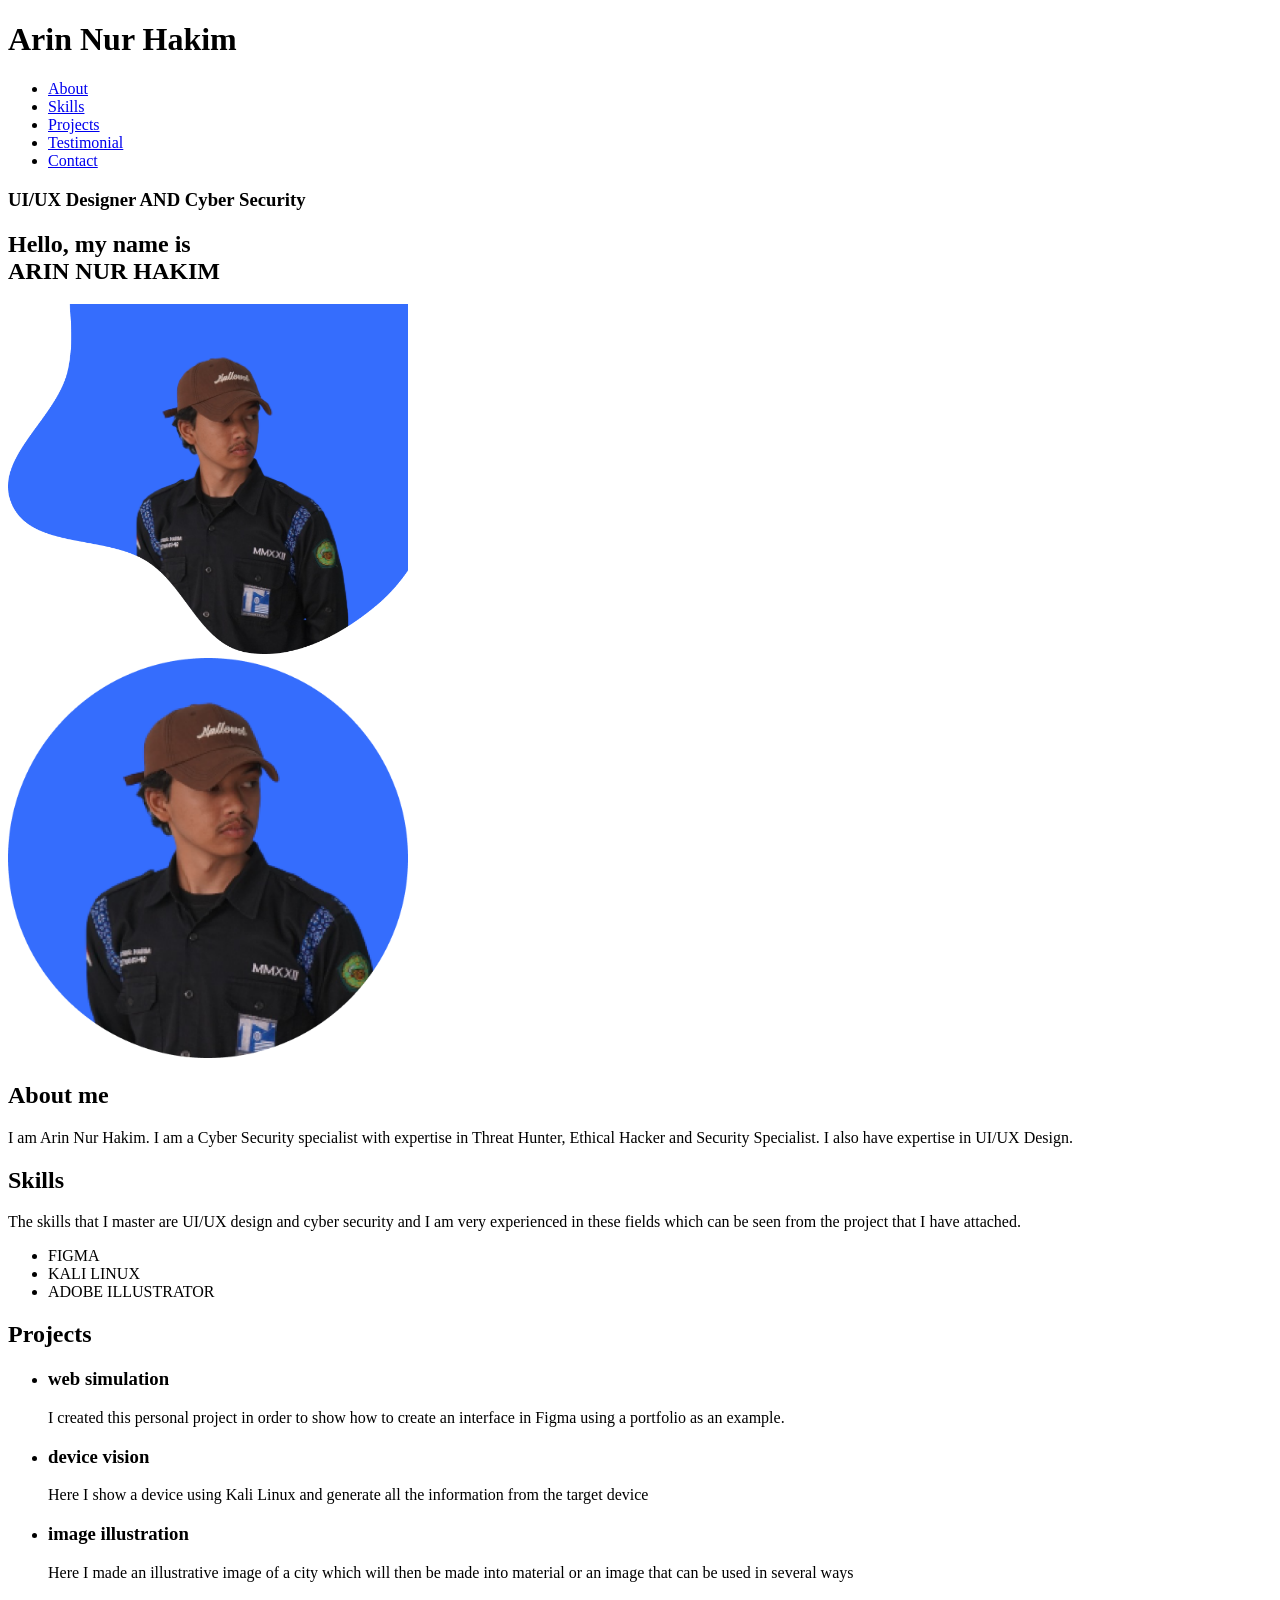
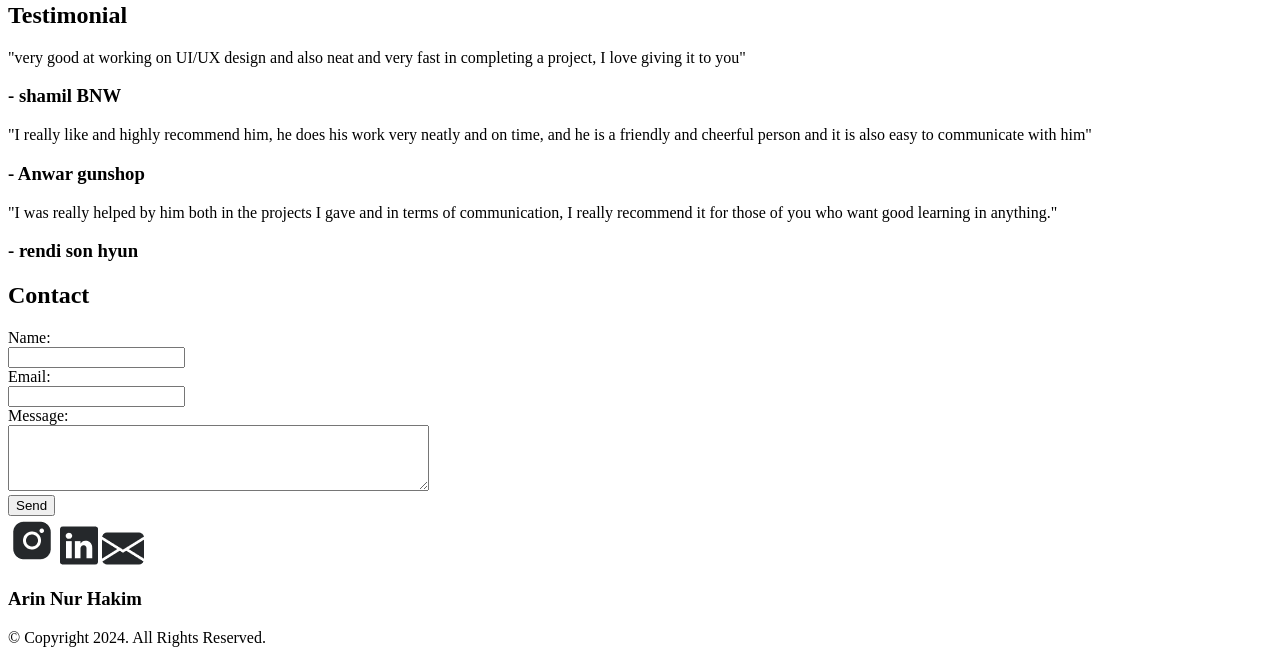
==== index.html @ 06cc5a78 "Add files via upload" ====
<!DOCTYPE html>
<html lang="en">

<head>
    <meta charset="UTF-8">
    <meta name="viewport" content="width=device-width, initial-scale=1.0">
    <title>Arin Nur Hakim</title>
</head>

<body>
    <!-- Headar section-->

    <header>
        <h1>Arin Nur Hakim</h1>
        <nav>
            <ul class="menu">
                <li><a href="#about">About</a></li>
                <li><a href="#skills">Skills</a></li>
                <li><a href="#projects">Projects</a></li>
                <li><a href="#testimonial">Testimonial</a></li>
                <li><a href="#contact">Contact</a></li>
            </ul>
        </nav>
    </header>

    <!-- Header End-->

    <!-- Heron Section-->
    <section id="hero">
        <div>
            <div>
                <h3>UI/UX Designer AND Cyber Security</h3>
                <h1>
                    Hello, my name is<span> <br> ARIN NUR HAKIM </span>
                </h1>
                <img src="assets/image.png" alt="Arin Nur Hakim" width="400px" />
            </div>
        </div>
    </section>
    <!-- Hero End -->

    <!--about me-->
    <div>
        <img src="assets/bg-2.png" alt="" width="400px" />
    </div>
    <section id="about">
        <h2>About me</h2>
        <p>I am Arin Nur Hakim. I am a Cyber Security specialist with expertise in Threat Hunter, Ethical Hacker and
            Security
            Specialist. I also have expertise in UI/UX Design.</p>
    </section>
    <!-- about me end-->

    <!--my skill-->
    <section id="skills">
        <h2>Skills</h2>
        <p>The skills that I master are UI/UX design and cyber security and I am very experienced in these fields which
            can be seen
            from the project that I have attached.</p>
        <ul>
            <li>FIGMA</li>
            <li>KALI LINUX</li>
            <li>ADOBE ILLUSTRATOR</li>
        </ul>
    </section>
    <!-- my skill end-->

    <!-- project-->
    <section id="projects">
        <h2>Projects</h2>
        <ul>
            <li>
                <h3>web simulation</h3>
                <p>I created this personal project in order to show how to create an interface in Figma using a
                    portfolio as an example.</p>
            </li>
            <li>
                <h3>device vision</h3>
                <p>Here I show a device using Kali Linux and generate all the information from the target device</p>
            </li>
            <li>
                <h3>image illustration</h3>
                <p>Here I made an illustrative image of a city which will then be made into material or an image that
                    can be used in
                    several ways</p>
            </li>
        </ul>
    </section>
    <!-- project end-->

    <!--testimonial-->
    <div id="testimonial">
        <h2>Testimonial</h2>
        <p>"very good at working on UI/UX design and also neat and very fast in completing a project, I love giving it
            to you"</p>
        <h3>- shamil BNW</h3>
        <p>"I really like and highly recommend him, he does his work very neatly and on time, and he is a friendly and
            cheerful
            person and it is also easy to communicate with him"</p>
        <h3>- Anwar gunshop</h3>
        <p>"I was really helped by him both in the projects I gave and in terms of communication, I really recommend it
            for those of
            you who want good learning in anything."</p>
        <h3>- rendi son hyun</h3>
    </div>
    <!-- testimonial end -->

    <!-- contact me -->
    <section id="contact">
        <h2>Contact</h2>
        <form action="mailto:shidickarienpermana@gmail.com" method="post" enctype="text/plain">
            <label for="name">Name:</label><br>
            <input type="text" id="name" name="name" required><br>
            <label for="email">Email:</label><br>
            <input type="email" id="email" name="email" required><br>
            <label for="message">Message:</label><br>
            <textarea id="message" name="message" rows="4" cols="50" required></textarea><br>
            <input type="submit" value="Send">
        </form>
    </section>
    <!-- contact me and-->

    <!-- Footer -->
    <footer>
        <div>
            <div>
                <div>
                    <a href="#"><img src="assets/ph_instagram-logo-fill.png" alt=""></a>
                    <a href="#"><img src="assets/Group.png" alt=""></a>
                    <a href="#"><img src="assets/Groupq.png" alt=""></a>
                </div>
                <h3>Arin Nur Hakim</h3>
                <p>&#169; Copyright 2024. All Rights Reserved.</p>
            </div>
        </div>
    </footer>
    <!-- Footer End -->
</body>

</html>
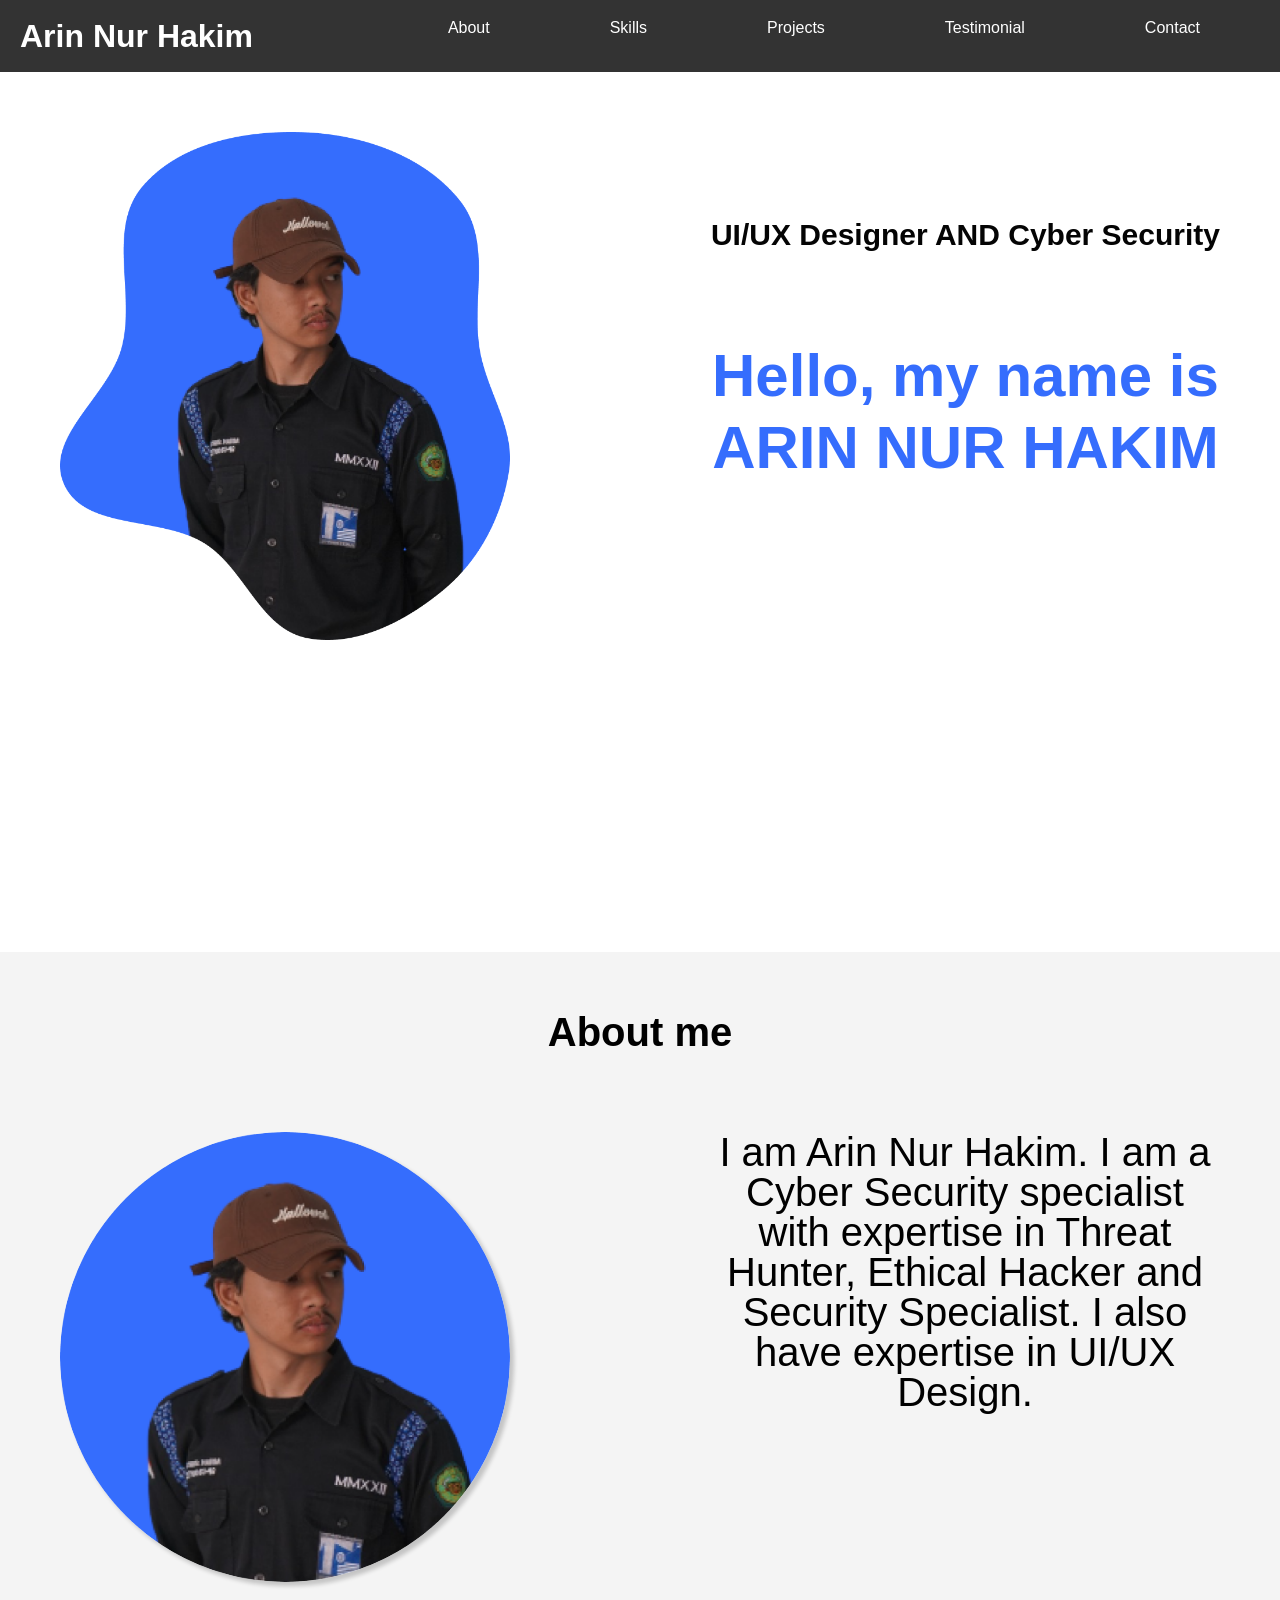
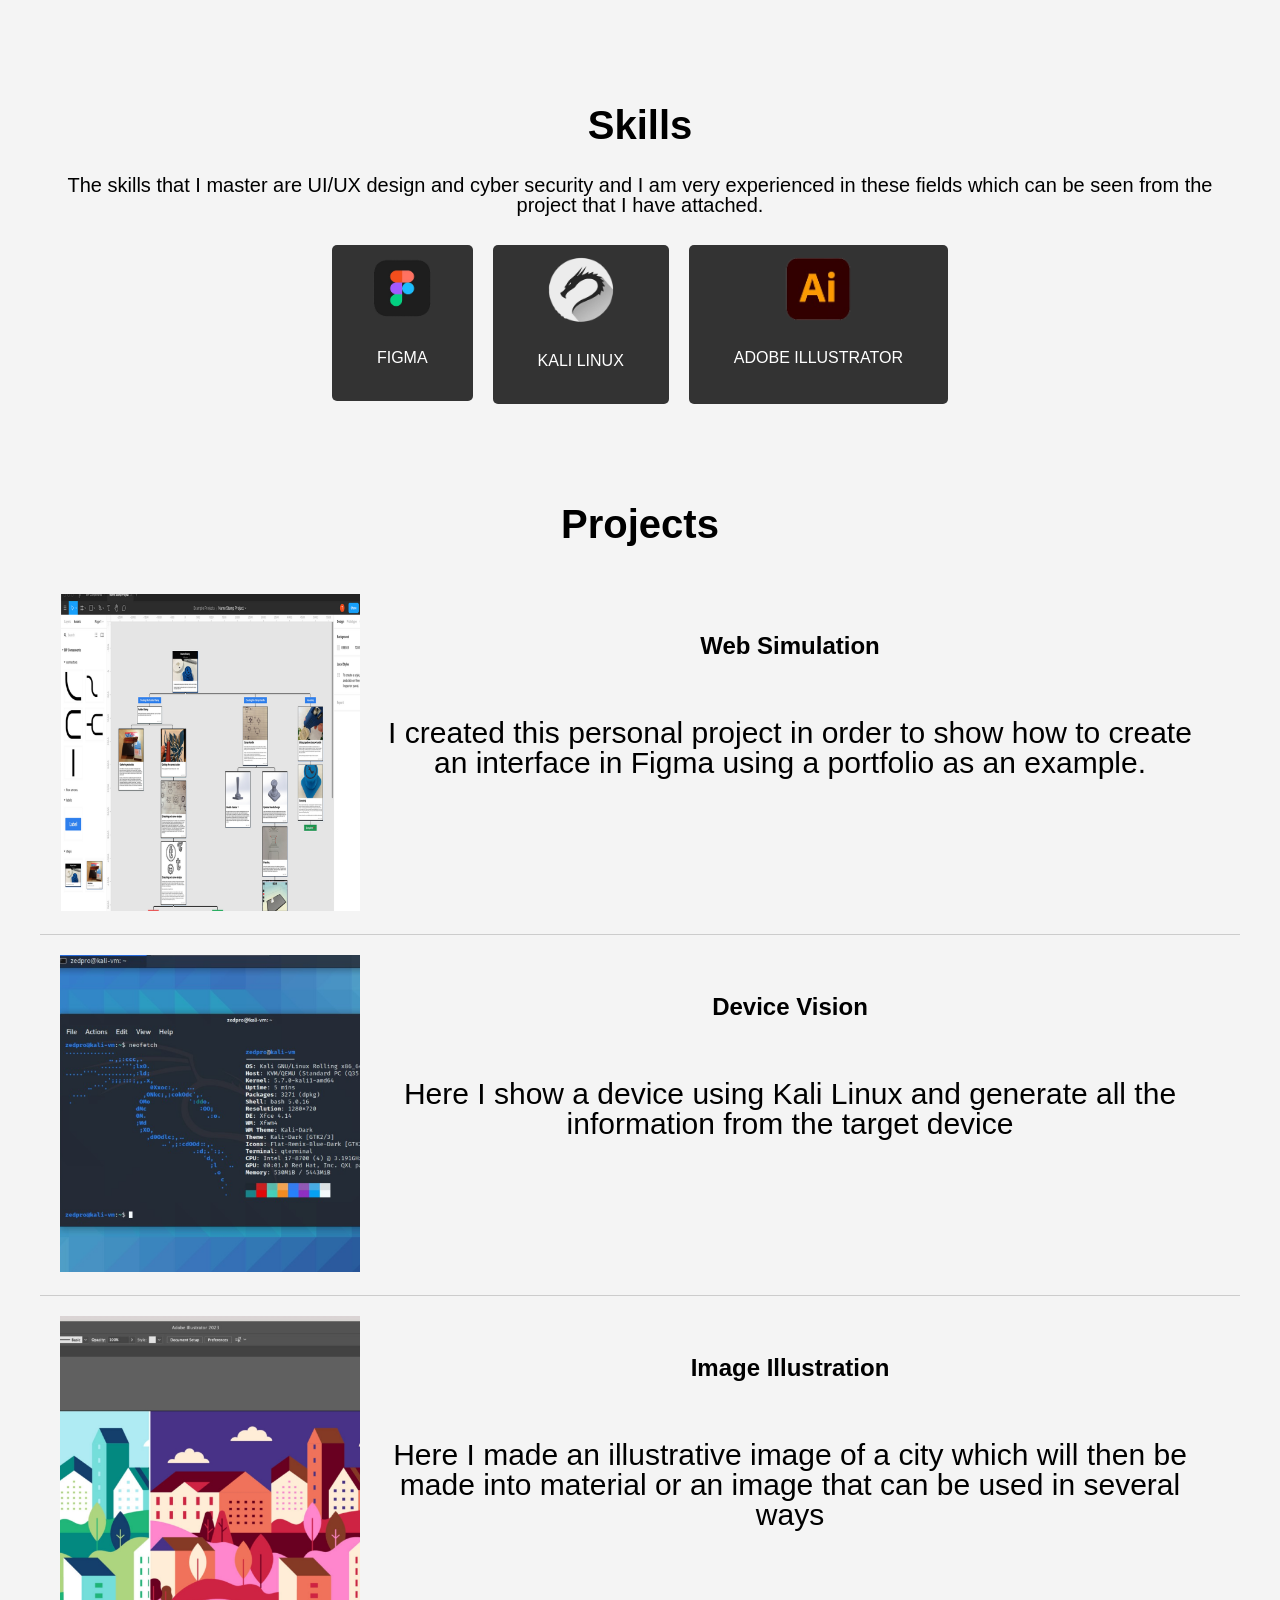
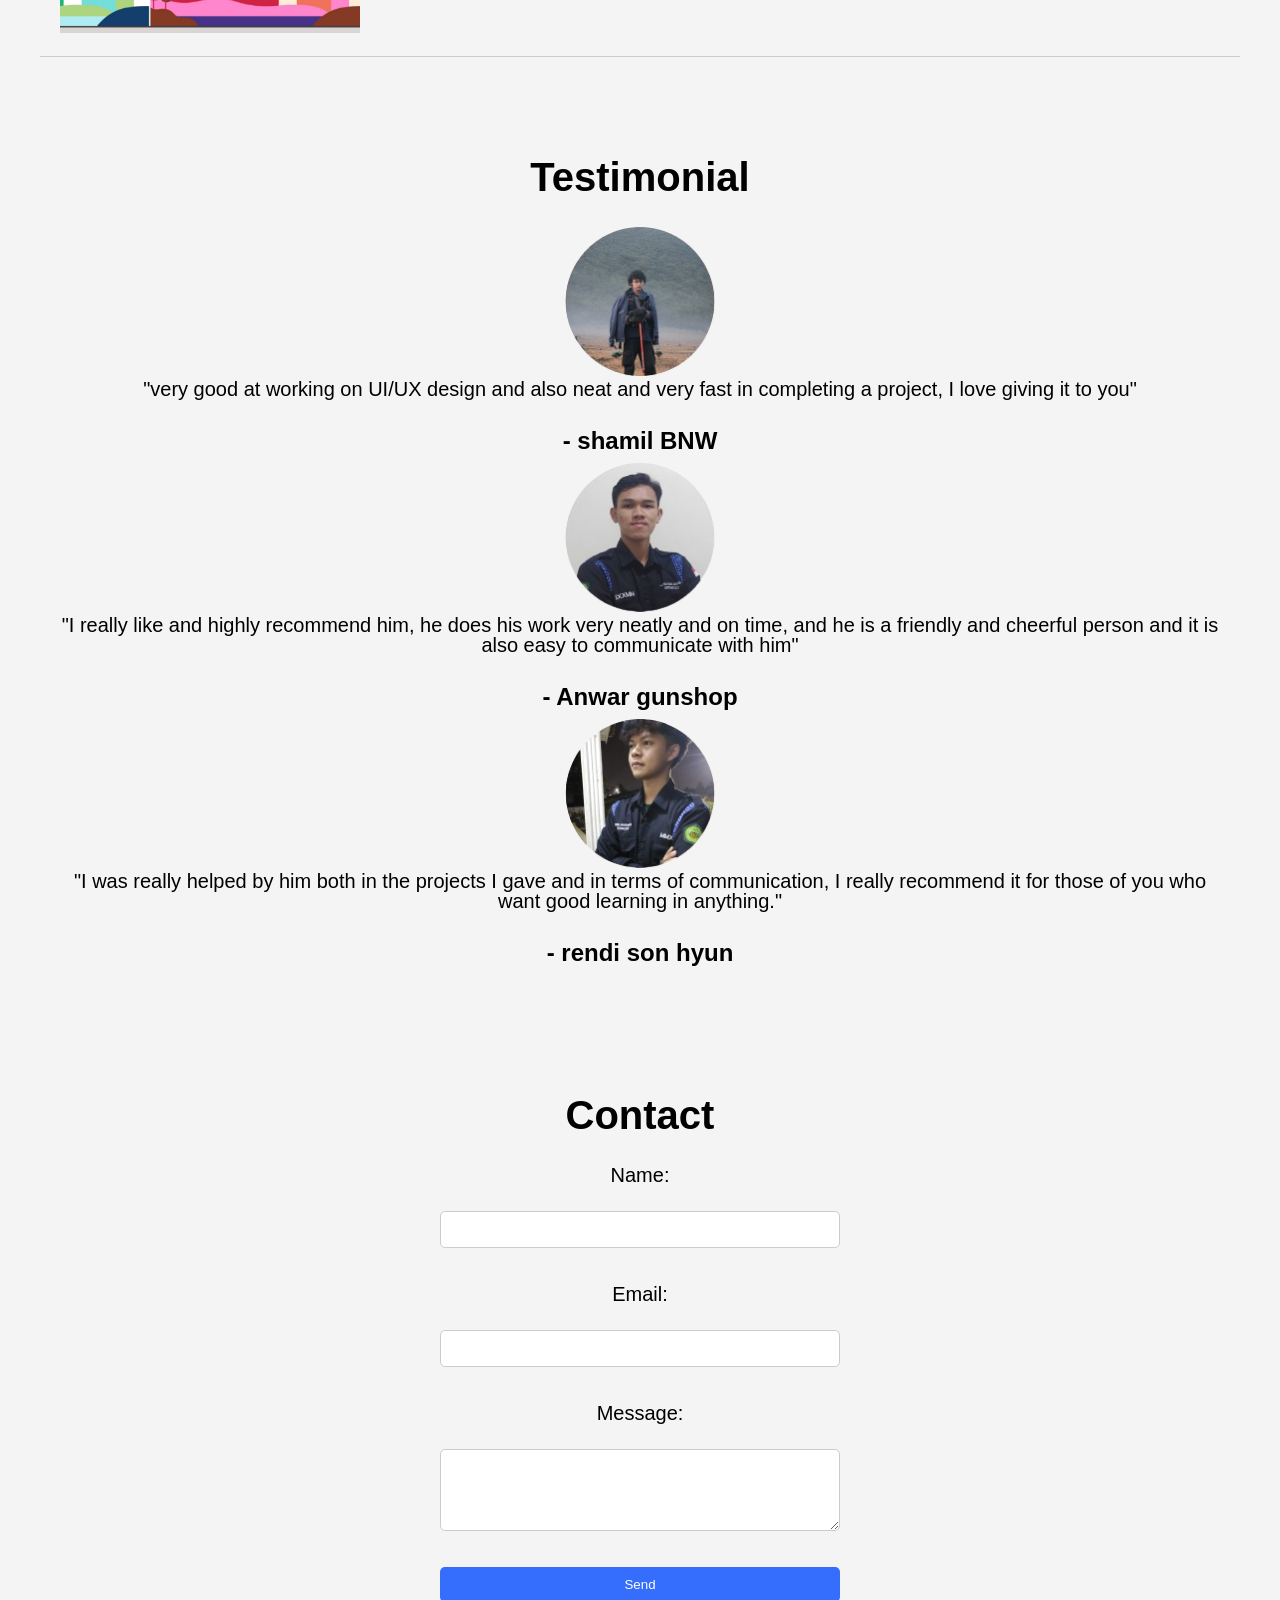
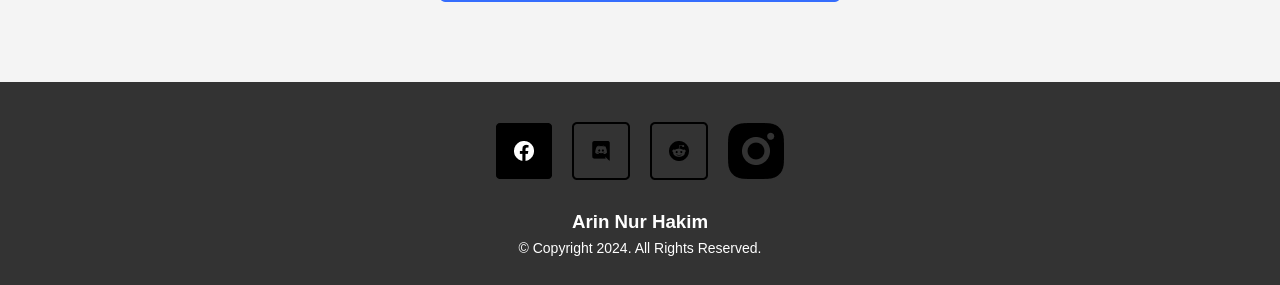
==== commit c106f32a: "Add files via upload" ====
--- a/index.html
+++ b/index.html
@@ -5,14 +5,15 @@
     <meta charset="UTF-8">
     <meta name="viewport" content="width=device-width, initial-scale=1.0">
     <title>Arin Nur Hakim</title>
+    <link rel="stylesheet" href="style.css">
 </head>
 
 <body>
-    <!-- Headar section-->
-
+    <!-- Header section-->
     <header>
         <h1>Arin Nur Hakim</h1>
         <nav>
+            <div class="hamburger">&#9776;</div>
             <ul class="menu">
                 <li><a href="#about">About</a></li>
                 <li><a href="#skills">Skills</a></li>
@@ -22,32 +23,45 @@
             </ul>
         </nav>
     </header>
-
     <!-- Header End-->
 
-    <!-- Heron Section-->
+    <!-- Hero Section-->
     <section id="hero">
-        <div>
-            <div>
+        <div class="home">
+            <div class="yy">
+                <img src="fg.png" alt="Arin Nur Hakim" width="450px" />
+            </div>
+            <div class="kolom">
                 <h3>UI/UX Designer AND Cyber Security</h3>
                 <h1>
                     Hello, my name is<span> <br> ARIN NUR HAKIM </span>
                 </h1>
-                <img src="assets/image.png" alt="Arin Nur Hakim" width="400px" />
             </div>
         </div>
     </section>
     <!-- Hero End -->
 
     <!--about me-->
-    <div>
-        <img src="assets/bg-2.png" alt="" width="400px" />
-    </div>
     <section id="about">
-        <h2>About me</h2>
-        <p>I am Arin Nur Hakim. I am a Cyber Security specialist with expertise in Threat Hunter, Ethical Hacker and
-            Security
-            Specialist. I also have expertise in UI/UX Design.</p>
+        <div class="about">
+            <div class="head-page">
+                <h2>About me</h2>
+            </div>
+            <div class="about-content">
+                <div>
+                    <img class="profile" src="bg-2.png" style="width: 450px; border-radius: 50%" />
+                </div>
+                <div class="about-descript">
+                    <p class="paraghraf">
+                        I am Arin Nur Hakim. I am a Cyber Security specialist with expertise in Threat Hunter,
+                        Ethical
+                        Hacker and
+                        Security
+                        Specialist. I also have expertise in UI/UX Design. </p>
+                </div>
+            </div>
+        </div>
+        </div>
     </section>
     <!-- about me end-->
 
@@ -57,49 +71,119 @@
         <p>The skills that I master are UI/UX design and cyber security and I am very experienced in these fields which
             can be seen
             from the project that I have attached.</p>
-        <ul>
-            <li>FIGMA</li>
-            <li>KALI LINUX</li>
-            <li>ADOBE ILLUSTRATOR</li>
-        </ul>
+        <div>
+            <ul>
+                <div>
+                    <li <a href="#"><img src="uu-removebg-preview.png" style="width: 70px;" alt="" /></a>
+                        <div class=" nama">
+                            FIGMA
+                        </div>
+                </div>
+                </li>
+                <li>
+                    <a href="#"><img src="yy-removebg-preview.png" style="width: 70px;" alt="" /></a>
+                    <div class="nama">
+                        KALI LINUX
+                    </div>
+                </li>
+                <li>
+                    <a href="#"><img src="ww-removebg-preview.png" style="width: 70px;" alt="" /></a>
+                    <div class="nama">
+                        ADOBE ILLUSTRATOR
+                    </div>
+                </li>
+            </ul>
+        </div>
     </section>
     <!-- my skill end-->
 
     <!-- project-->
     <section id="projects">
-        <h2>Projects</h2>
-        <ul>
-            <li>
-                <h3>web simulation</h3>
-                <p>I created this personal project in order to show how to create an interface in Figma using a
-                    portfolio as an example.</p>
-            </li>
-            <li>
-                <h3>device vision</h3>
-                <p>Here I show a device using Kali Linux and generate all the information from the target device</p>
-            </li>
-            <li>
-                <h3>image illustration</h3>
-                <p>Here I made an illustrative image of a city which will then be made into material or an image that
-                    can be used in
-                    several ways</p>
-            </li>
-        </ul>
+        <div>
+            <h2>Projects</h2>
+            <ul>
+                <li>
+                    <div class="projects1">
+                        <div>
+                            <img src="pexels-elly-fairytale-3823207 1.png" alt="Arin Nur Hakim" width="300px" />
+                        </div>
+                        <div class="uhuy">
+                            <div>
+                                <h3>Web Simulation</h3>
+                            </div>
+                            <p id="projectsp">I created this personal project in order to show how to create an
+                                interface in
+                                Figma
+                                using
+                                a
+                                portfolio as an example.</p>
+                        </div>
+                    </div>
+                </li>
+                <li>
+                    <div class="projects2">
+                        <div>
+                            <img src="Rectangle p.png" alt="Arin Nur Hakim" width="300px" />
+                        </div>
+                        <div class="uhuy2">
+                            <h3>Device Vision</h3>
+                            <p id="projectsp">Here I show a device using Kali Linux and generate all the information
+                                from
+                                the
+                                target
+                                device</p>
+                        </div>
+                    </div>
+                </li>
+                <li>
+                    <div class="projects3">
+                        <div>
+                            <img src="Rectangle 7.png" alt="Arin Nur Hakim" width="300px" />
+                        </div>
+                        <div class="uhuy3">
+                            <h3>Image Illustration</h3>
+                            <p id="projectsp">
+                                Here I made an illustrative image of a city which will then be made into
+                                material
+                                or
+                                an
+                                image
+                                that
+                                can be used in
+                                several ways</p>
+                        </div>
+                    </div>
+                </li>
+            </ul>
+        </div>
     </section>
     <!-- project end-->
 
     <!--testimonial-->
     <div id="testimonial">
+
         <h2>Testimonial</h2>
+        <div>
+            <img src="testimo_foto_3-removebg-preview.png" alt="Arin Nur Hakim" width="150px" />
+        </div>
         <p>"very good at working on UI/UX design and also neat and very fast in completing a project, I love giving it
-            to you"</p>
+            to
+            you"</p>
         <h3>- shamil BNW</h3>
+        <div>
+            <img src="testimo_foto_2-removebg-preview.png" alt="Arin Nur Hakim" width="150px" />
+        </div>
         <p>"I really like and highly recommend him, he does his work very neatly and on time, and he is a friendly and
             cheerful
             person and it is also easy to communicate with him"</p>
         <h3>- Anwar gunshop</h3>
+        <div>
+            <img src="testimo_foto-removebg-preview.png" alt="Arin Nur Hakim" width="150px" />
+        </div>
         <p>"I was really helped by him both in the projects I gave and in terms of communication, I really recommend it
-            for those of
+            for
+            those
+            of
             you who want good learning in anything."</p>
         <h3>- rendi son hyun</h3>
     </div>
@@ -108,7 +192,8 @@
     <!-- contact me -->
     <section id="contact">
         <h2>Contact</h2>
-        <form action="mailto:shidickarienpermana@gmail.com" method="post" enctype="text/plain">
+        <form
+            action="mailto:shidickarienpermana@gmail.com?subject=Hello%20Arin%20Nur%20Hakim!&body=Hello%20Arin%20Nur%20Hakim,%0A%0AHere%20is%20my%20message:%0A%0A%0A%0ASincerely,%0A%0A%5BYour%20Name%5D">
             <label for="name">Name:</label><br>
             <input type="text" id="name" name="name" required><br>
             <label for="email">Email:</label><br>
@@ -118,16 +203,17 @@
             <input type="submit" value="Send">
         </form>
     </section>
-    <!-- contact me and-->
+    <!-- contact me end-->
 
     <!-- Footer -->
     <footer>
         <div>
             <div>
-                <div>
-                    <a href="#"><img src="assets/ph_instagram-logo-fill.png" alt=""></a>
-                    <a href="#"><img src="assets/Group.png" alt=""></a>
-                    <a href="#"><img src="assets/Groupq.png" alt=""></a>
+                <div class="img">
+                    <a href="#"><img src="fb.png" alt="" /></a>
+                    <a href="#"><img src="discord.png" alt="" /></a>
+                    <a href="#"><img src="github.png" alt="" /></a>
+                    <a href="#"><img src="instagram.png" alt="" /></a>
                 </div>
                 <h3>Arin Nur Hakim</h3>
                 <p>&#169; Copyright 2024. All Rights Reserved.</p>
@@ -135,6 +221,13 @@
         </div>
     </footer>
     <!-- Footer End -->
+
+    <script>
+        document.querySelector('.hamburger').addEventListener('click', function () {
+            document.querySelector('ul.menu').classList.toggle('show');
+        });
+    </script>
+
 </body>
 
 </html>
--- a/style.css
+++ b/style.css
@@ -0,0 +1,510 @@
+* {
+  box-sizing: border-box;
+  margin: 0;
+  padding: 0;
+}
+
+body {
+  font-family: "Roboto", sans-serif;
+  line-height: 1;
+}
+
+/* Header section */
+
+@media screen and (max-width: 768px) {
+  /* Other existing styles */
+
+  /* Show hamburger button */
+  .hamburger {
+    display: block;
+    z-index: 999;
+  }
+
+  /* Adjust menu layout */
+  nav ul {
+    position: absolute;
+    top: 100%;
+    left: 0;
+    width: 100%;
+    height: 0;
+    overflow: hidden;
+    transition: height 0.3s ease;
+    background-color: #333;
+    z-index: 998; /* Ensure menu is below hamburger button */
+  }
+
+  nav ul.show {
+    height: auto;
+  }
+
+  nav ul.show {
+    display: flex;
+    flex-direction: column;
+    position: absolute;
+    top: 100%;
+    left: 0;
+    width: 100%;
+    background-color: #333;
+  }
+
+  nav ul li {
+    padding: 10px 0; /* Adjust padding */
+    display: block;
+    text-align: center; /* Center align menu items */
+  }
+
+  /* Ensure hamburger button stays at top right */
+  .hamburger {
+    position: absolute;
+    top: 20px;
+    right: 20px;
+  }
+}
+
+header {
+  display: flex;
+  justify-content: space-between;
+  padding: 20px;
+  text-align: center;
+  background-color: #333;
+  color: #fff;
+}
+
+nav {
+  position: relative;
+}
+
+nav ul {
+  display: flex;
+  list-style: none;
+}
+
+nav ul li {
+  padding: 0 60px;
+}
+
+nav ul li a {
+  color: #fff;
+  text-decoration: none;
+}
+
+.hamburger {
+  display: none;
+}
+
+/* Hero Section */
+
+@media screen and (max-width: 768px) {
+  #hero .home {
+    padding: 50px;
+  }
+}
+
+#hero {
+  height: 90vh;
+  align-items: center;
+  text-align: center;
+  margin-bottom: 70px;
+}
+
+.home {
+  padding: 60px;
+  display: flex;
+  align-items: center;
+  justify-content: space-between;
+  gap: 80px;
+}
+
+#hero div h1 {
+  font-size: 60px;
+  line-height: 1.2;
+  margin-bottom: 70px;
+  color: #356dfd;
+}
+
+#hero div h3 {
+  font-size: 30px;
+  margin-bottom: 90px;
+  color: #040404;
+}
+
+/* About me */
+
+#about {
+  padding: 60px;
+  background-color: #f4f4f4;
+  text-align: center;
+}
+
+#about h2 {
+  font-size: 40px;
+  margin-bottom: 30px;
+}
+
+#about p {
+  font-size: 40px;
+  margin-bottom: 80px;
+}
+
+.about {
+  display: flex;
+  flex-direction: column;
+  gap: 50px;
+}
+
+.about-descript {
+  display: flex;
+  gap: 500px;
+}
+
+.about-content {
+  display: flex;
+  justify-content: space-between;
+  gap: 200px;
+}
+
+.profile {
+  box-shadow: 4px 4px 4px rgba(0, 0, 0, 0.2);
+}
+
+/* Skills */
+
+@media screen and (max-width: 768px) {
+  /* Other existing styles */
+
+  /* Adjust skills layout */
+  #skills ul {
+    flex-direction: column;
+    align-items: center;
+  }
+
+  #skills li {
+    width: auto; /* Set width to auto */
+    margin: 10px 0; /* Adjust margin */
+  }
+}
+
+#skills {
+  justify-content: center;
+  padding: 60px;
+  background-color: #f4f4f4;
+  text-align: center;
+}
+
+#skills h2 {
+  justify-content: center;
+  font-size: 40px;
+  margin-bottom: 30px;
+}
+
+#skills p {
+  justify-content: center;
+  font-size: 20px;
+  margin-bottom: 30px;
+}
+
+.nama {
+  display: flex;
+  flex-direction: column;
+  padding: 25px;
+}
+
+#skills ul {
+  display: flex;
+  justify-content: center;
+  list-style: none;
+  padding: 0;
+}
+
+#skills li {
+  background-color: #333;
+  color: #fff;
+  padding: 10px 20px;
+  margin: 0 10px;
+  border-radius: 5px;
+  justify-content: center;
+}
+
+/* Projects */
+
+@media screen and (max-width: 768px) {
+  /* Other existing styles */
+
+  /* Adjust project layout */
+  .projects1,
+  .projects2,
+  .projects3 {
+    flex-direction: column;
+  }
+
+  .projects1 img,
+  .projects2 img,
+  .projects3 img {
+    width: 100%;
+    max-width: none; /* Remove max-width */
+    height: auto;
+  }
+}
+
+#projects {
+  padding: 40px;
+  background-color: #f4f4f4;
+  text-align: center;
+  justify-content: space-around;
+  flex-wrap: wrap;
+}
+
+.projects1 {
+  display: flex;
+  width: 100%;
+}
+
+.projects2 {
+  display: flex;
+  width: 100%;
+}
+
+.projects3 {
+  display: flex;
+  width: 100%;
+}
+
+.uhuy {
+  display: flex;
+  flex-direction: column;
+  width: 100%;
+}
+
+.uhuy2 {
+  display: flex;
+  flex-direction: column;
+  width: 100%;
+}
+
+.uhuy3 {
+  display: flex;
+  flex-direction: column;
+  width: 100%;
+}
+
+#projects h2 {
+  font-size: 40px;
+  margin-bottom: 30px;
+}
+
+#projects ul {
+  list-style: none;
+  padding: 0;
+}
+
+#projects li {
+  padding: 20px;
+  border-bottom: 1px solid #ccc;
+  width: 100%;
+}
+
+#projects h3 {
+  padding: 40px;
+  justify-content: center;
+  font-size: 24px;
+  margin-bottom: 10px;
+}
+
+#projectsp {
+  display: flex;
+  flex-direction: row;
+  padding: 10px;
+  justify-content: center;
+  font-size: 30px;
+  margin-bottom: 10px;
+}
+
+/* Testimonial */
+#testimonial {
+  padding: 60px;
+  background-color: #f4f4f4;
+  text-align: center;
+}
+
+#testimonial h2 {
+  font-size: 40px;
+  margin-bottom: 30px;
+}
+
+#testimonial p {
+  font-size: 20px;
+  margin-bottom: 30px;
+}
+
+#testimonial h3 {
+  font-size: 24px;
+  margin-bottom: 10px;
+}
+
+/* Contact */
+#contact {
+  padding: 60px;
+  background-color: #f4f4f4;
+  text-align: center;
+}
+
+#contact h2 {
+  font-size: 40px;
+  margin-bottom: 30px;
+}
+
+#contact form {
+  display: flex;
+  flex-direction: column;
+  max-width: 400px;
+  margin: 0 auto;
+}
+
+#contact label {
+  font-size: 20px;
+  margin-bottom: 10px;
+}
+
+#contact input,
+#contact textarea {
+  padding: 10px;
+  margin-bottom: 20px;
+  border: 1px solid #ccc;
+  border-radius: 5px;
+}
+
+#contact input[type="submit"] {
+  padding: 10px 20px;
+  background-color: #356dfd;
+  color: #fff;
+  border: none;
+  border-radius: 5px;
+  cursor: pointer;
+}
+
+/* Footer */
+footer {
+  padding: 20px;
+  background-color: #333;
+  color: #fff;
+  text-align: center;
+  display: flex;
+  justify-content: center;
+}
+
+.img {
+  display: flex;
+  flex-direction: row;
+  padding: 20px;
+  justify-content: center;
+}
+
+footer div {
+  display: flex;
+  flex-direction: column;
+  align-items: center;
+}
+
+footer div div {
+  display: flex;
+  justify-content: center;
+  margin-bottom: 10px;
+}
+
+footer div a {
+  margin: 0 10px;
+}
+
+footer h3 {
+  margin-bottom: 10px;
+}
+
+footer p {
+  font-size: 14px;
+}
+
+/* Media Queries */
+@media screen and (max-width: 768px) {
+  header {
+    flex-direction: column;
+  }
+
+  nav ul {
+    position: absolute;
+    top: 100%;
+    left: 0;
+    width: 100%;
+    height: 0;
+    overflow: hidden;
+    transition: height 0.3s ease;
+    background-color: #333;
+  }
+
+  nav ul.show {
+    height: auto;
+  }
+
+  nav ul li {
+    padding: 10px;
+    display: block;
+  }
+
+  nav ul li:hover {
+    background-color: #444;
+  }
+
+  .hamburger {
+    display: block;
+    cursor: pointer;
+    color: #fff;
+    padding: 10px;
+    position: absolute;
+    top: 50%;
+    transform: translateY(-50%);
+    right: 20px;
+  }
+
+  #hero {
+    flex-direction: column;
+  }
+
+  #hero div {
+    max-width: 100%;
+  }
+
+  #skills ul {
+    flex-direction: column;
+  }
+
+  #skills li {
+    width: 100%;
+  }
+
+  #projects li {
+    width: 100%;
+  }
+
+  .projects1 {
+    width: 100%;
+  }
+
+  .projects2 {
+    width: 100%;
+  }
+
+  .projects3 {
+    width: 100%;
+  }
+
+  .uhuy {
+    width: 100%;
+  }
+
+  .uhuy2 {
+    width: 100%;
+  }
+
+  .uhuy3 {
+    width: 100%;
+  }
+}
